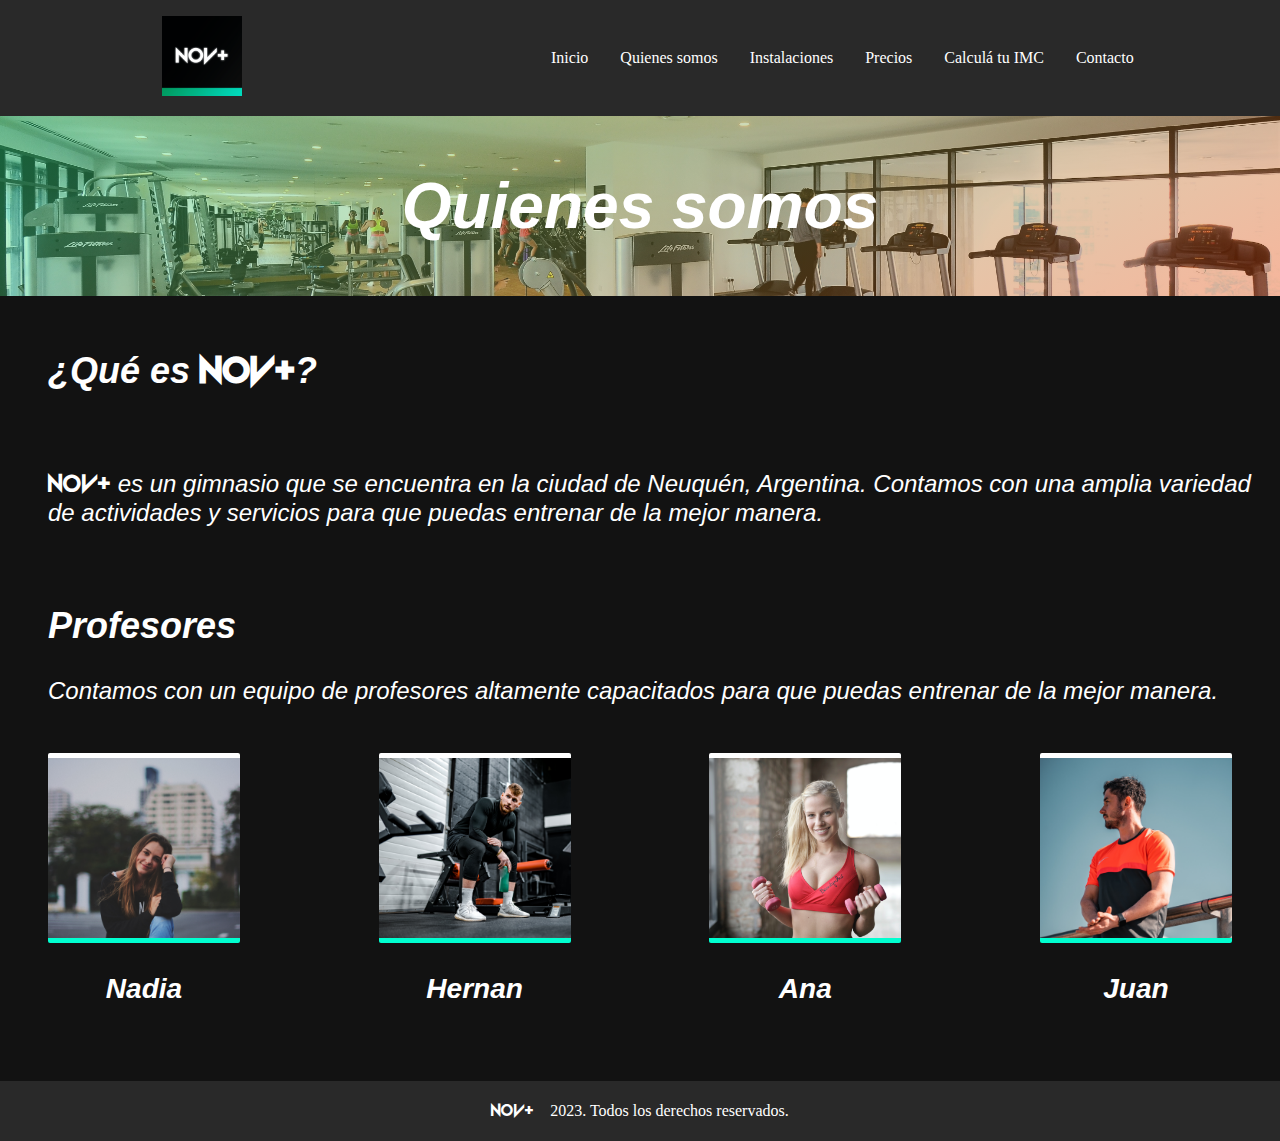
==== about.html @ 7247a7d3 "primera version" ====
<!DOCTYPE html>
<html lang="es">
<head>
    <meta charset="UTF-8">
    <meta http-equiv="X-UA-Compatible" content="IE=edge">
    <meta name="viewport" content="width=device-width, initial-scale=1.0">
    <link rel="stylesheet" href="css/style.css">
    <link rel="stylesheet" href="css/about.css">
    <title>Quienes somos - Nov+</title>
</head>
<body>

    
    <!--Barra navegacion-->
    <nav class="navbar">
        <div class="logo">
            <a href="index.html"><img src="img/logo.png" width="80" height="80" alt="logo-novplus"></a>
        </div>
        <ul>
            <li><a href="index.html">Inicio</a></li>
            <li><a href="about.html">Quienes somos</a></li>
            <li><a href="facilities.html">Instalaciones</a></li>
            <li><a href="prices.html">Precios</a></li>
            <li><a href="imc-calc.html">Calculá tu IMC</a></li>
            <li><a href="contact.html">Contacto</a></li>
        </ul>
    </nav>
    <main>
        
        <section class="info_banner">
            <div class="banner-content">
                <h1>Quienes somos</h1>           
            </div>
        </section>

        <section class="info">
            <h2>¿Qué es <span class="logofont">nov+</span>?</h2>
            <div class="info-content">
                <p><span class="logofont">nov+</span> es un gimnasio que se encuentra en la ciudad de Neuquén, Argentina. Contamos con una amplia variedad de actividades y servicios para que puedas entrenar de la mejor manera.</p>
            </div>
        </section>

        <section class="profesores">
            <article class="profesores-content">
                <h2>Profesores</h2>
                <p>Contamos con un equipo de profesores altamente capacitados para que puedas entrenar de la mejor manera.</p>
            </article>

            <ul>
                <li>
                    <img src="img/profesor/1.jpg" alt="profesor1">
                    <h3>Nadia</h3>
                </li>
                <li>
                    <img src="img/profesor/2.jpg"  alt="profesor2">
                    <h3>Hernan</h3>
                </li>
                <li>
                    <img src="img/profesor/3.jpg"  alt="profesor3">
                    <h3>Ana</h3>
                </li>
                <li>
                    <img src="img/profesor/4.jpg"   alt="profesor4">
                    <h3>Juan</h3>
                </li>
               
            </ul>

        </section>


    </main>
    
    <footer>
        <span class="logofont">nov+</span><p>2023. Todos los derechos reservados.</p>
    </footer>
</body>
</html>
---- css/style.css ----
/**
CSS General **/


body{
    margin:0;
    font-family:"Roboto";
    background-color: #121212;
    --primary:rgb(0, 255, 208);
    --secondary:rgba(0, 255, 208, 0.697);
}


/**
Variables de color
**/

/**
CSS de la fuente */

@font-face{
    font-family:"Betrayal";
    src:url("../fonts/btm.otf");
}

.logofont{
    font-Family:"Betrayal";
    font-size:1em;
    color:white;
    font-style:normal;

}


/***
NavBar
*/
.navbar{
    top:0;
    width:100%;
    z-index:100;
    background-color: #292929;
    box-shadow: 0px 0px 10px 0px rgba(0,0,0,0.2);
    display:flex;
    justify-content:space-around;
    align-items:center;
  
}

.navbar ul{
    display:flex;
    list-style:none;
    margin:0;
    padding:0;
    gap:1em;
   
}

.navbar a{
    text-decoration:none;
    color:white;
    padding:.5em;
    transition:0.3s;
}

.navbar a:hover{
    color:#9d9a9a;
}


.logo{
   padding:1em; 
}

.navbar .logo img{
    transition:0.3s;
}

.navbar .logo img:hover{
  box-shadow: 0px 0px 10px 0px rgb(0, 255, 208);
}

main{
    min-height:90vh;
}

footer{
    background-color: #292929;
    color:white;
    padding:.3em;
    display:flex;
    justify-content:center;
    align-items:center;
    flex-wrap:nowrap;
    gap:1em;
}


@media screen and (max-width:768px){
    .navbar{
        flex-direction:column;
        justify-content: center;
        align-items:center;
        gap:1em;
    }

    .navbar ul{
       
        align-items:flex-start;
        gap:1em;
        padding:1em;
    }

    .navbar .logo{
        width:100%;
        display:flex;
        justify-content:center;
       
    }

    .navbar .logo img{
        width:100%;
    }
}


.info_banner{
    display:flex;
    min-height:20vh;
    background:linear-gradient(153deg, rgba(48, 244, 149, 0.403) 0%, rgba(232, 66, 0, 0.393) 100%),url("../img/slider/2.jpg");  
    background-size:cover;
    background-position:center;
    justify-content:center;
    align-items:center;
    color:white;
    font-size:2em;
    font-family: sans-serif;
    font-style:italic;
    
}
---- css/about.css ----
.info_banner{
    display:flex;
    min-height:20vh;
    background:linear-gradient(153deg, rgba(48, 244, 149, 0.403) 0%, rgba(232, 66, 0, 0.393) 100%),url("../img/slider/2.jpg");  
    background-size:cover;
    background-position:center;
    justify-content:center;
    align-items:center;
    color:white;
    font-size:2em;
    font-family: sans-serif;
    font-style:italic;
    
}

.info{
    display:flex;
    flex-direction:column;
    gap:1em;
    padding: 1em 0em 0em 2em;
    color:white;
    font-size:1.5em;
    font-family: sans-serif;
    font-style:italic;
}


.profesores{
    display:flex;
    flex-direction:column;
    gap:1em;
    padding: 1em 2em 2em 2em;
    color:white;
    font-size:1.5em;
    font-family: sans-serif;
    font-style:italic;
}

.profesores ul{
    display:flex;
    list-style:none;
    padding:0;
    align-items:center;
    justify-content:space-between;
    gap:1em;
    margin:0;
}

.profesores ul li{
    display:flex;
    flex-direction:column;
    gap:.1em;
    color:white;
    font-size:1em;
    font-family: sans-serif;
    font-style:italic;
    justify-content:center;
    align-items:center;
    text-align:center;
    
}

.profesores ul li img{
    width:15vw;
    height:20vh;
    border-radius:1%;
    border-bottom:rgb(0, 255, 208) solid 5px;
    border-top: solid 5px rgb(255, 255, 255);

    transition:0.2s;
    object-fit:cover;
    object-position: 10% 10%;
}

.profesores ul li img:hover{
    filter:drop-shadow(0 2px 20px rgb(0, 255, 208));
}

.texto_profesor{
    font-size:1em;
    font-family: sans-serif;
    font-style:italic;
    color:white;
    background:#00000035;
    margin:0;
}
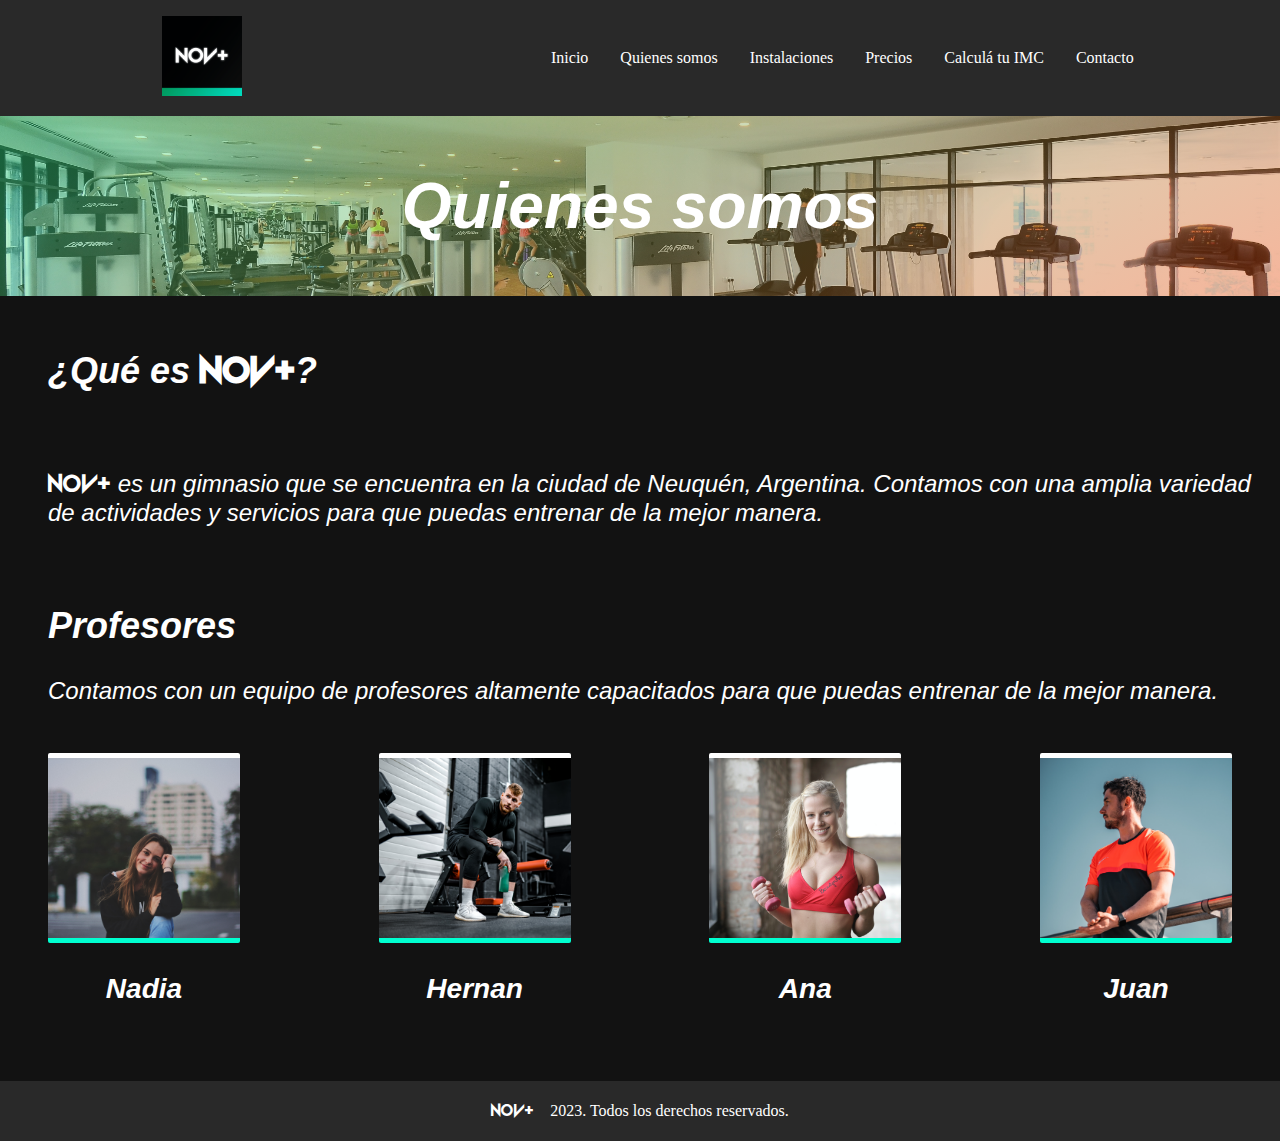
==== commit 995fbee7: "ultimos cambios" ====
--- a/about.html
+++ b/about.html
@@ -4,8 +4,12 @@
     <meta charset="UTF-8">
     <meta http-equiv="X-UA-Compatible" content="IE=edge">
     <meta name="viewport" content="width=device-width, initial-scale=1.0">
+        <!--Favicon-->
+  
     <link rel="stylesheet" href="css/style.css">
     <link rel="stylesheet" href="css/about.css">
+    <link rel="icon" href="favicon.ico" type="image/x-icon">
+    <script src="js/navbar.js" async></script>
     <title>Quienes somos - Nov+</title>
 </head>
 <body>
@@ -16,7 +20,8 @@
         <div class="logo">
             <a href="index.html"><img src="img/logo.png" width="80" height="80" alt="logo-novplus"></a>
         </div>
-        <ul>
+        
+        <ul id="navbar_menu">
             <li><a href="index.html">Inicio</a></li>
             <li><a href="about.html">Quienes somos</a></li>
             <li><a href="facilities.html">Instalaciones</a></li>
--- a/css/style.css
+++ b/css/style.css
@@ -2,12 +2,12 @@
 CSS General **/
 
 
-body{
-    margin:0;
-    font-family:"Roboto";
+body {
+    margin: 0;
+    font-family: "Roboto";
     background-color: #121212;
-    --primary:rgb(0, 255, 208);
-    --secondary:rgba(0, 255, 208, 0.697);
+    --primary: rgb(0, 255, 208);
+    --secondary: rgba(0, 255, 208, 0.697);
 }
 
 
@@ -18,16 +18,16 @@
 /**
 CSS de la fuente */
 
-@font-face{
-    font-family:"Betrayal";
-    src:url("../fonts/btm.otf");
+@font-face {
+    font-family: "Betrayal";
+    src: url("../fonts/btm.otf");
 }
 
-.logofont{
-    font-Family:"Betrayal";
-    font-size:1em;
-    color:white;
-    font-style:normal;
+.logofont {
+    font-Family: "Betrayal";
+    font-size: 1em;
+    color: white;
+    font-style: normal;
 
 }
 
@@ -35,106 +35,81 @@
 /***
 NavBar
 */
-.navbar{
-    top:0;
-    width:100%;
-    z-index:100;
+.navbar {
+    top: 0;
+    width: 100%;
+    z-index: 100;
     background-color: #292929;
-    box-shadow: 0px 0px 10px 0px rgba(0,0,0,0.2);
-    display:flex;
-    justify-content:space-around;
-    align-items:center;
-  
-}
-
-.navbar ul{
-    display:flex;
-    list-style:none;
-    margin:0;
-    padding:0;
-    gap:1em;
+    box-shadow: 0px 0px 10px 0px rgba(0, 0, 0, 0.2);
+    display: flex;
+    justify-content: space-around;
+    align-items: center;
    
 }
 
-.navbar a{
-    text-decoration:none;
-    color:white;
-    padding:.5em;
-    transition:0.3s;
+.navbar ul {
+    display: flex;
+    list-style: none;
+    margin: 0;
+    padding: 0;
+    gap: 1em;
+
 }
 
-.navbar a:hover{
-    color:#9d9a9a;
+.navbar a {
+    text-decoration: none;
+    color: white;
+    padding: .5em;
+    transition: 0.3s;
+}
+
+.navbar a:hover {
+    color: #9d9a9a;
 }
 
 
-.logo{
-   padding:1em; 
+.logo {
+    padding: 1em;
 }
 
-.navbar .logo img{
-    transition:0.3s;
+.navbar .logo img {
+    transition: 0.3s;
 }
 
-.navbar .logo img:hover{
-  box-shadow: 0px 0px 10px 0px rgb(0, 255, 208);
+.navbar .logo img:hover {
+    box-shadow: 0px 0px 10px 0px rgb(0, 255, 208);
 }
 
-main{
-    min-height:90vh;
+main {
+    min-height: 90vh;
 }
 
-footer{
+footer {
     background-color: #292929;
-    color:white;
-    padding:.3em;
-    display:flex;
-    justify-content:center;
-    align-items:center;
-    flex-wrap:nowrap;
-    gap:1em;
+    color: white;
+    padding: .3em;
+    display: flex;
+    justify-content: center;
+    align-items: center;
+    flex-wrap: nowrap;
+    gap: 1em;
 }
 
 
-@media screen and (max-width:768px){
-    .navbar{
-        flex-direction:column;
-        justify-content: center;
-        align-items:center;
-        gap:1em;
-    }
-
-    .navbar ul{
-       
-        align-items:flex-start;
-        gap:1em;
-        padding:1em;
-    }
-
-    .navbar .logo{
-        width:100%;
-        display:flex;
-        justify-content:center;
-       
-    }
-
-    .navbar .logo img{
-        width:100%;
-    }
-}
 
 
-.info_banner{
-    display:flex;
-    min-height:20vh;
-    background:linear-gradient(153deg, rgba(48, 244, 149, 0.403) 0%, rgba(232, 66, 0, 0.393) 100%),url("../img/slider/2.jpg");  
-    background-size:cover;
-    background-position:center;
-    justify-content:center;
-    align-items:center;
-    color:white;
-    font-size:2em;
+
+.info_banner {
+    display: flex;
+    min-height: 20vh;
+    background: linear-gradient(153deg, rgba(48, 244, 149, 0.403) 0%, rgba(232, 66, 0, 0.393) 100%), url("../img/slider/2.jpg");
+    background-size: cover;
+    background-position: center;
+    justify-content: center;
+    align-items: center;
+    color: white;
+    font-size: 2em;
     font-family: sans-serif;
-    font-style:italic;
-    
+    font-style: italic;
+
 }